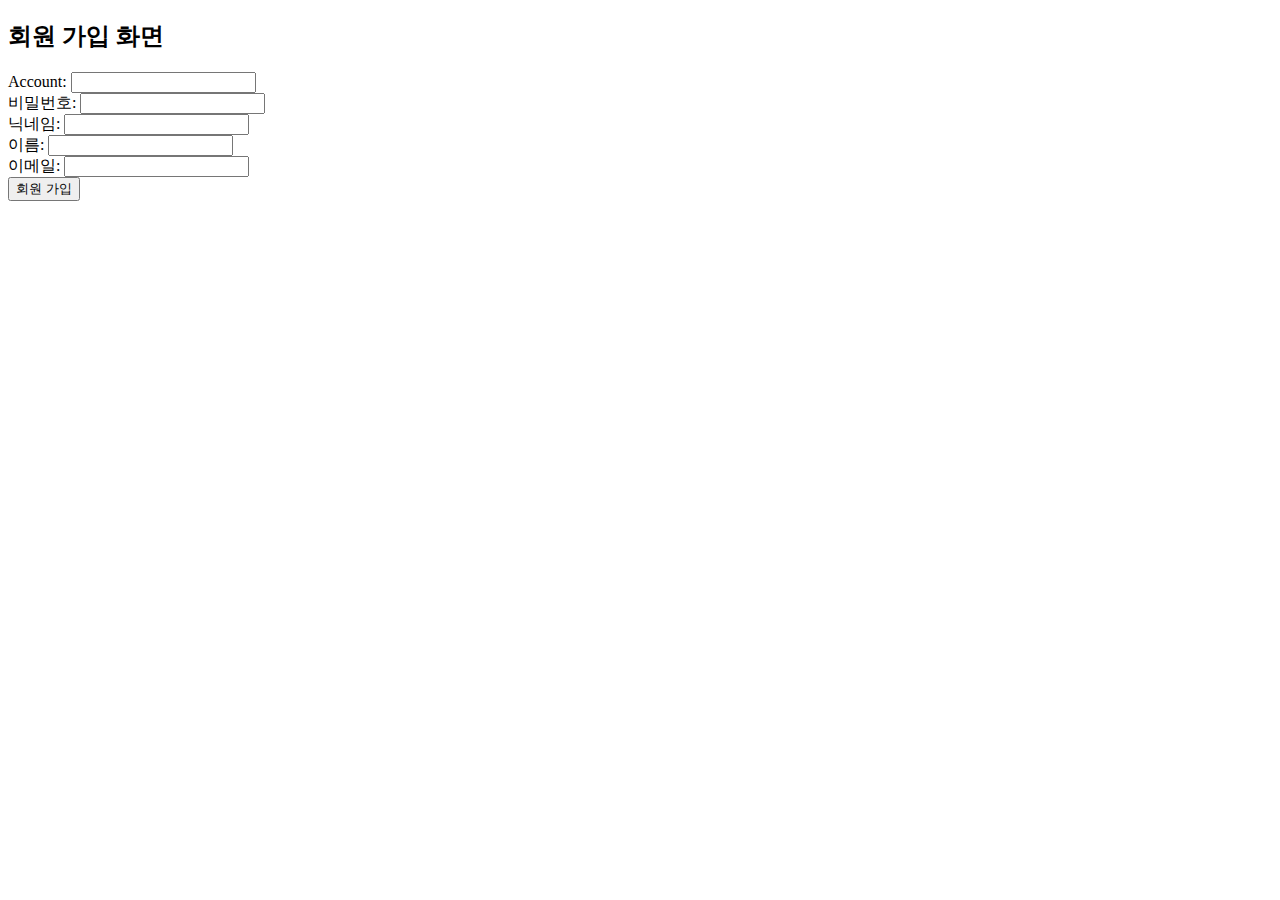
==== project_theater/src/main/resources/templates/auth/register.html @ 0a52bd7f "Merge pull request #21 from oxix97/feature/#19-code-merge" ====
<!DOCTYPE html>
<html xmlns:th="http://www.thymeleaf.org">
<head>
    <meta charset="UTF-8">
    <title>Register</title>
</head>
<body>
<div id="register-form">
    <h2>회원 가입 화면</h2>
    <form th:action="@{/api/register}" th:method="post">
        <label for="account">Account:</label>
        <input type="text" id="account" name="account" required="required"/>
        <br/>
        <label for="password">비밀번호:</label>
        <input type="password" id="password" name="password" required="required"/>
        <br/>
        <label for="nickname">닉네임:</label>
        <input type="text" id="nickname" name="nickname" required="required"/>
        <br/>
        <label for="name">이름:</label>
        <input type="text" id="name" name="name" required="required"/>
        <br/>
        <label for="email">이메일:</label>
        <input type="email" id="email" name="email" required="required"/>
        <br/>
        <button type="submit">회원 가입</button>
        <!--        <form th:action="@{/register}" th:method="post">-->
        <!--        </form>-->
    </form>
</div>
</body>
</html>
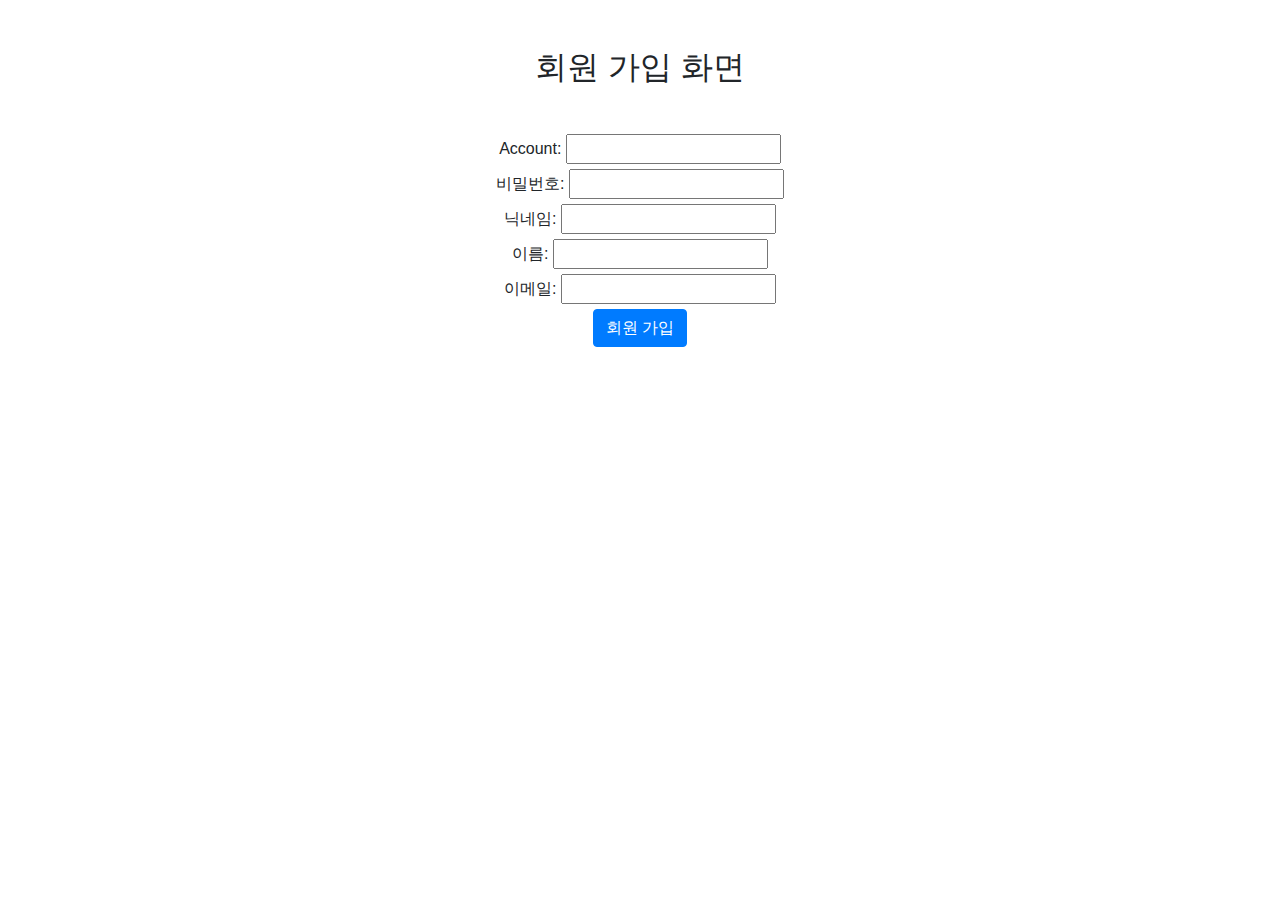
==== commit e271a8e5: "Merge pull request #24 from aqrms/main" ====
--- a/project_theater/src/main/resources/templates/auth/register.html
+++ b/project_theater/src/main/resources/templates/auth/register.html
@@ -3,11 +3,13 @@
 <head>
     <meta charset="UTF-8">
     <title>Register</title>
+    <meta name="viewport" content="width=device-width, initial-scale=1.0">
+    <link href="https://maxcdn.bootstrapcdn.com/bootstrap/4.5.2/css/bootstrap.min.css" rel="stylesheet">
 </head>
 <body>
 <div id="register-form">
-    <h2>회원 가입 화면</h2>
-    <form th:action="@{/api/register}" th:method="post">
+    <h2 class="container text-center mt-5">회원 가입 화면</h2>
+    <form class="container text-center mt-5 "th:action="@{/register}" th:method="post">
         <label for="account">Account:</label>
         <input type="text" id="account" name="account" required="required"/>
         <br/>
@@ -23,7 +25,7 @@
         <label for="email">이메일:</label>
         <input type="email" id="email" name="email" required="required"/>
         <br/>
-        <button type="submit">회원 가입</button>
+        <button class="btn btn-primary" type="submit">회원 가입</button>
         <!--        <form th:action="@{/register}" th:method="post">-->
         <!--        </form>-->
     </form>
